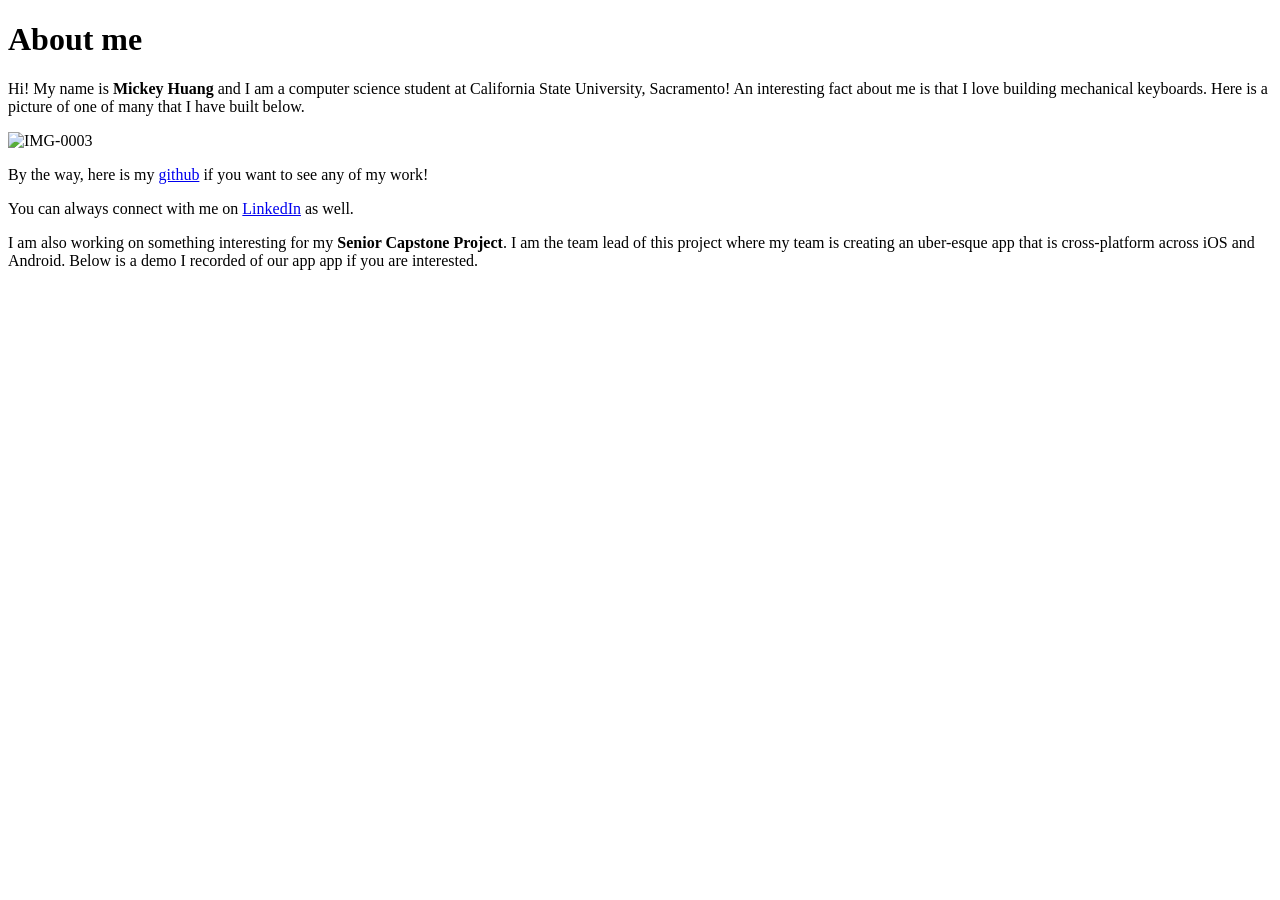
==== index.html @ 004abfe2 "Create index.html First Commit!" ====
<!DOCTYPE html>
<html>

<head>
    <meta charset="utf-8">
    <title>Mickey Huang</title>
</head>

<body>
    <h1>About me</h1>
    <p>Hi! My name is <strong>Mickey Huang</strong> and I am a computer science student at California State
        University, Sacramento! An interesting fact about me is that I love building mechanical keyboards. Here is a
        picture of one of many that I have built below.</p>
    <img src="https://i.ibb.co/Bz7Yy6D/IMG-0003.jpg" alt="IMG-0003" border="0">
    <p>By the way, here is my <a href="https://github.com/huangmickey">github</a> if you want to see any of my work!</p>
    <p>You can always connect with me on <a href="https://www.linkedin.com/in/huang-mickey/">LinkedIn</a> as well.</p>

    <p>I am also working on something interesting for my <strong>Senior Capstone Project</strong>. I am the team lead of
        this project where my team is creating an uber-esque app that is cross-platform across iOS and Android. Below is
        a demo I recorded of our app app if you are interested.</p>

    <iframe width="560" height="315" src="https://www.youtube.com/embed/jEbIH8IKfWo" frameborder="0"
        allow="accelerometer; autoplay; encrypted-media; gyroscope; picture-in-picture" allowfullscreen></iframe>

</body>



</html>
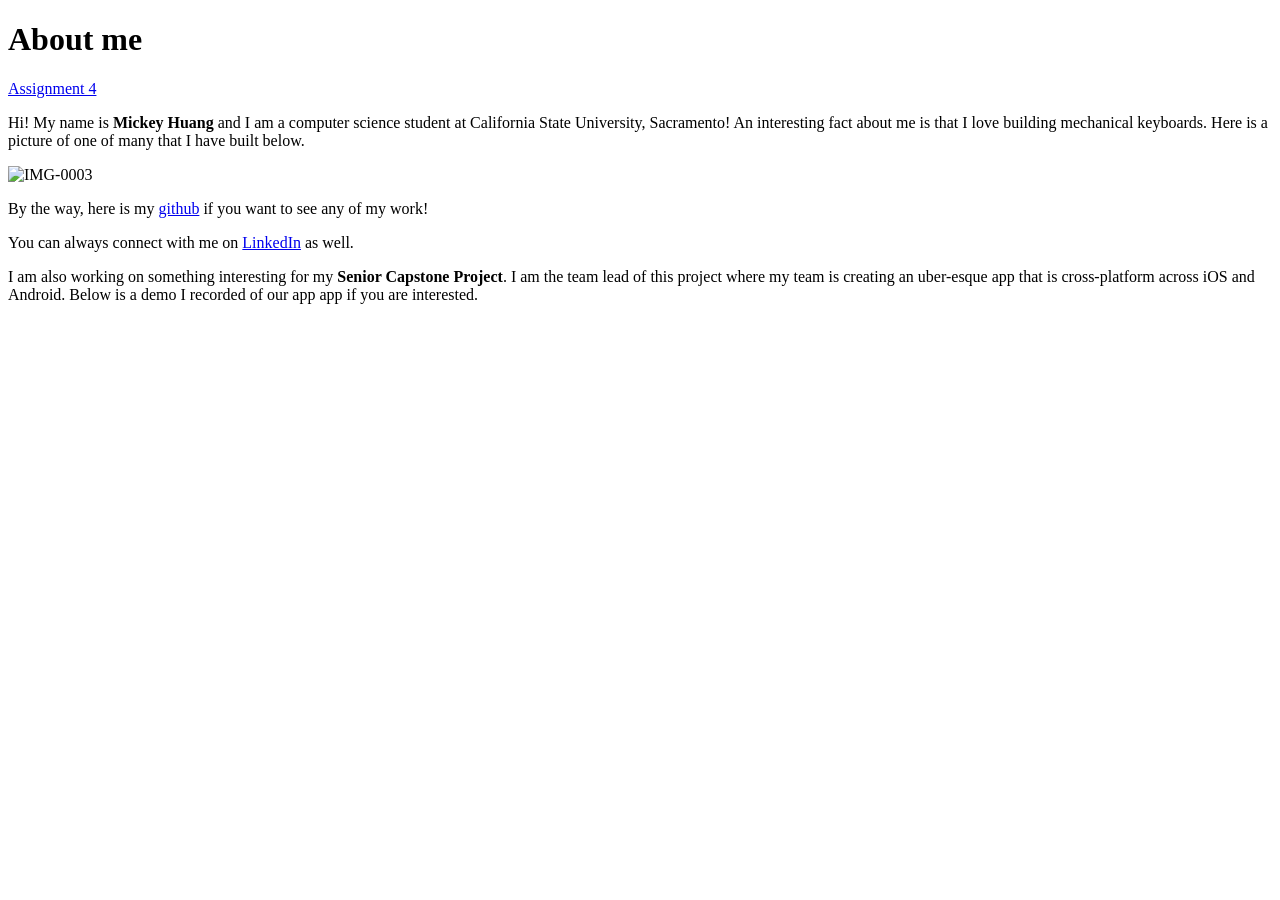
==== commit 5fcbd8e7: "Assignment 4 Completed" ====
--- a/index.html
+++ b/index.html
@@ -8,6 +8,7 @@
 
 <body>
     <h1>About me</h1>
+    <a href="./fancifymytext.html">Assignment 4</a>
     <p>Hi! My name is <strong>Mickey Huang</strong> and I am a computer science student at California State
         University, Sacramento! An interesting fact about me is that I love building mechanical keyboards. Here is a
         picture of one of many that I have built below.</p>
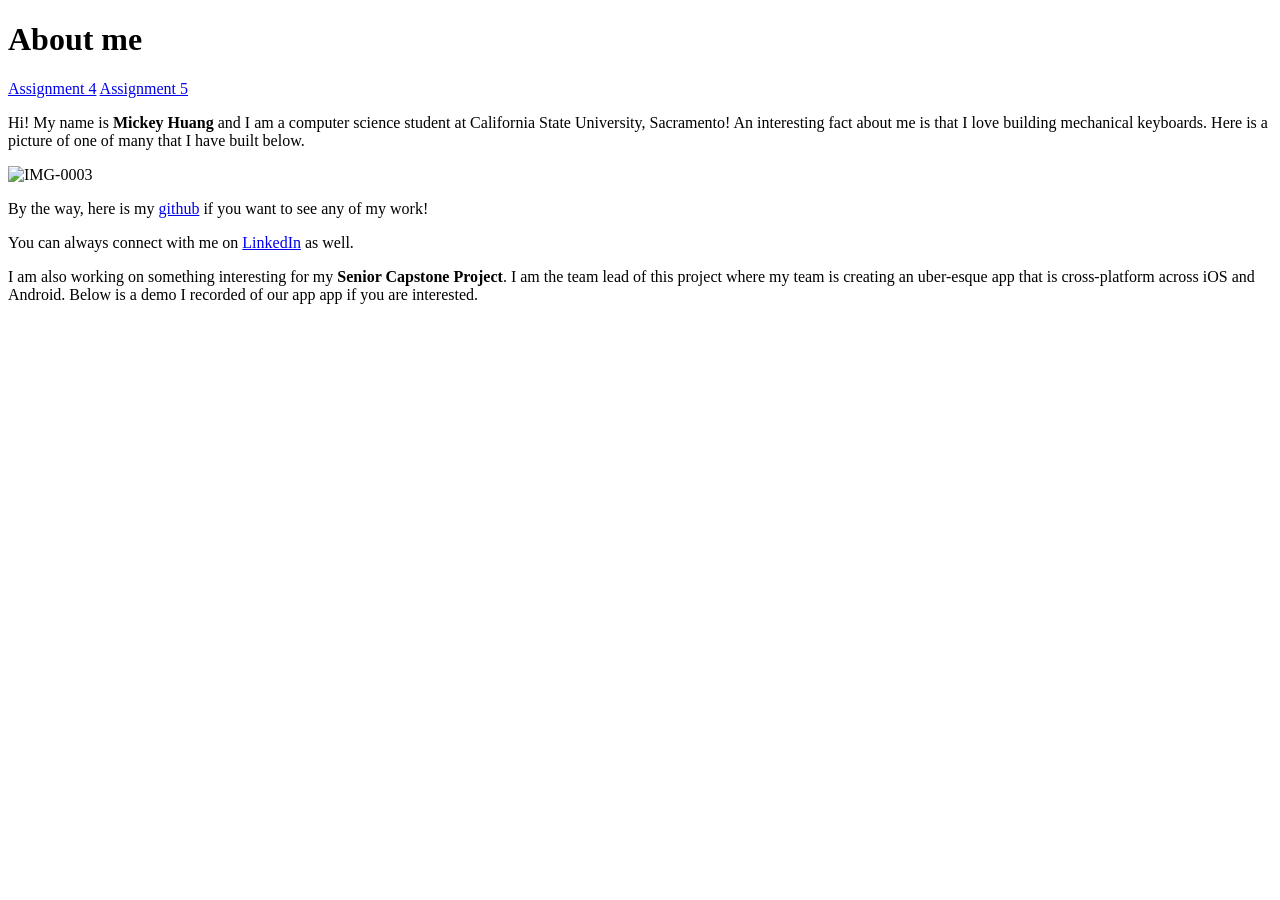
==== commit c77eaeb8: "Assignment 5 Completed" ====
--- a/index.html
+++ b/index.html
@@ -9,6 +9,7 @@
 <body>
     <h1>About me</h1>
     <a href="./fancifymytext.html">Assignment 4</a>
+    <a href="./encrypt-it.html">Assignment 5</a>
     <p>Hi! My name is <strong>Mickey Huang</strong> and I am a computer science student at California State
         University, Sacramento! An interesting fact about me is that I love building mechanical keyboards. Here is a
         picture of one of many that I have built below.</p>
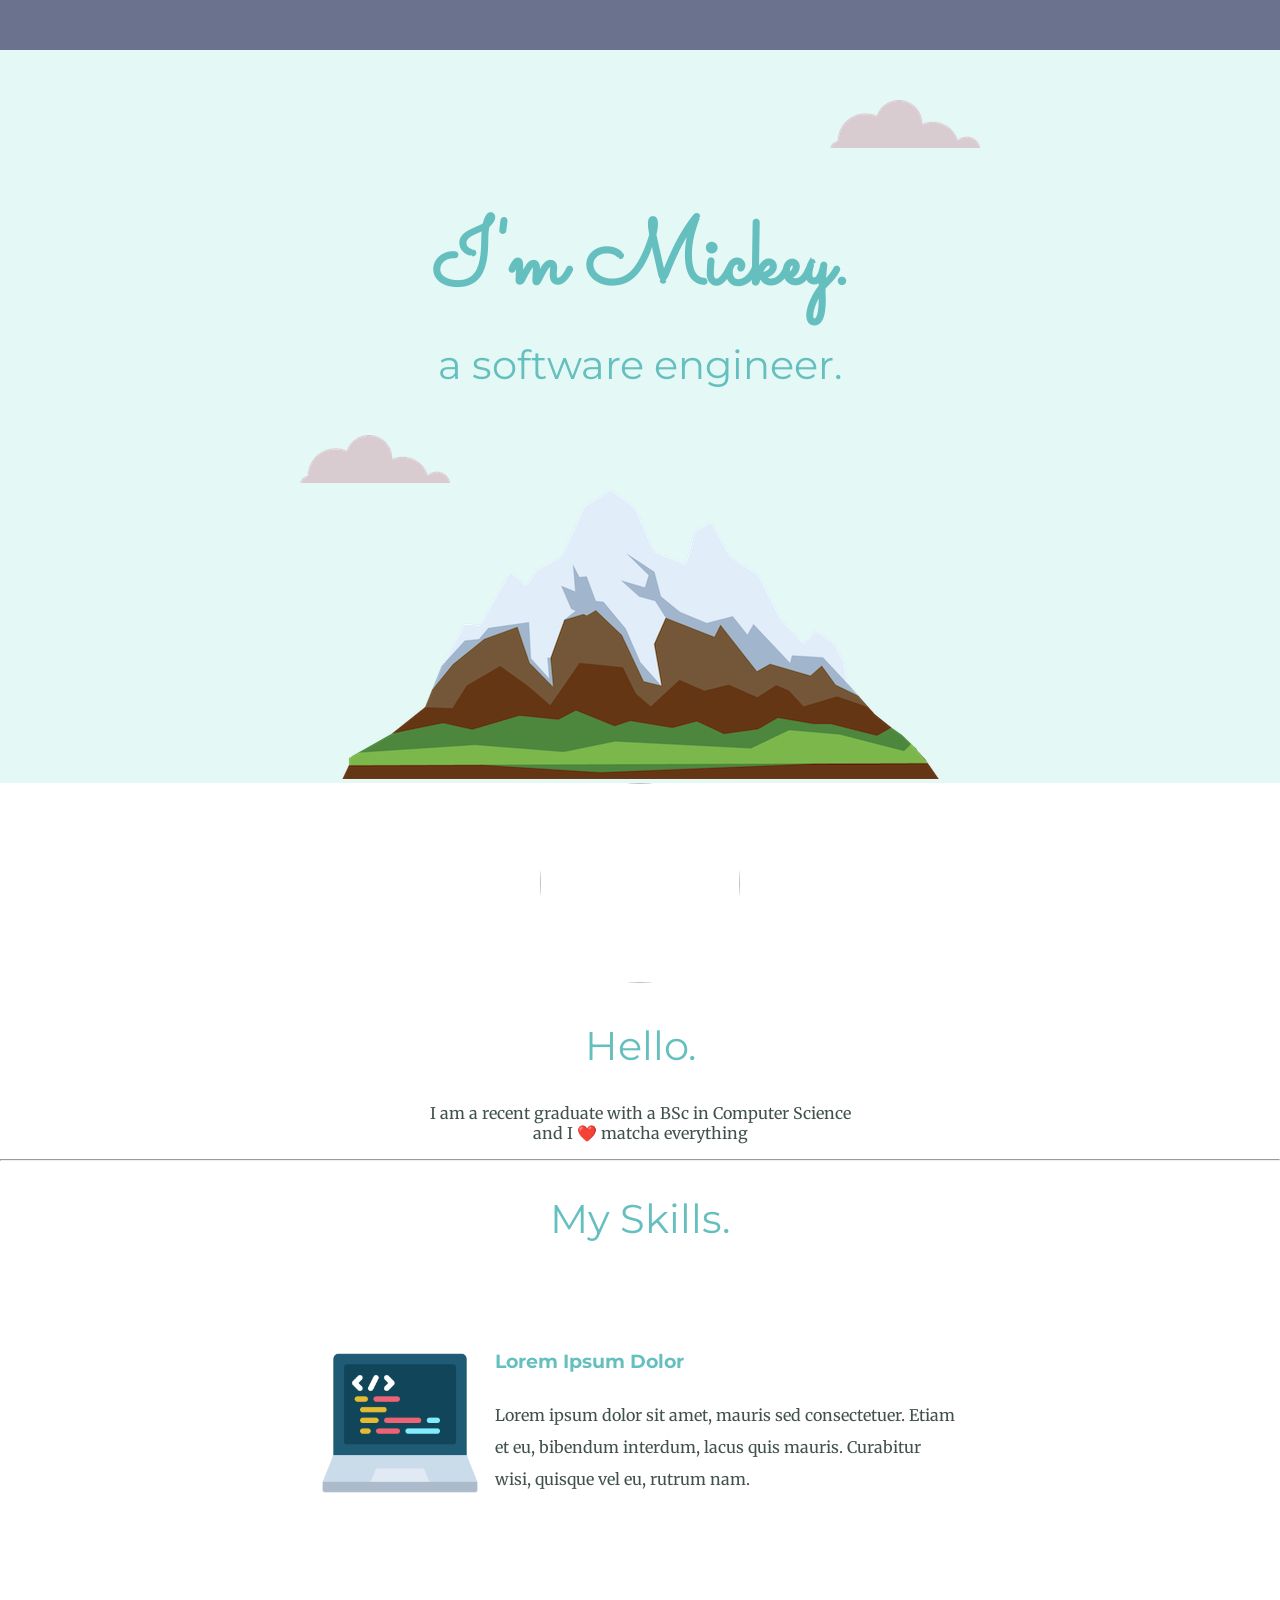
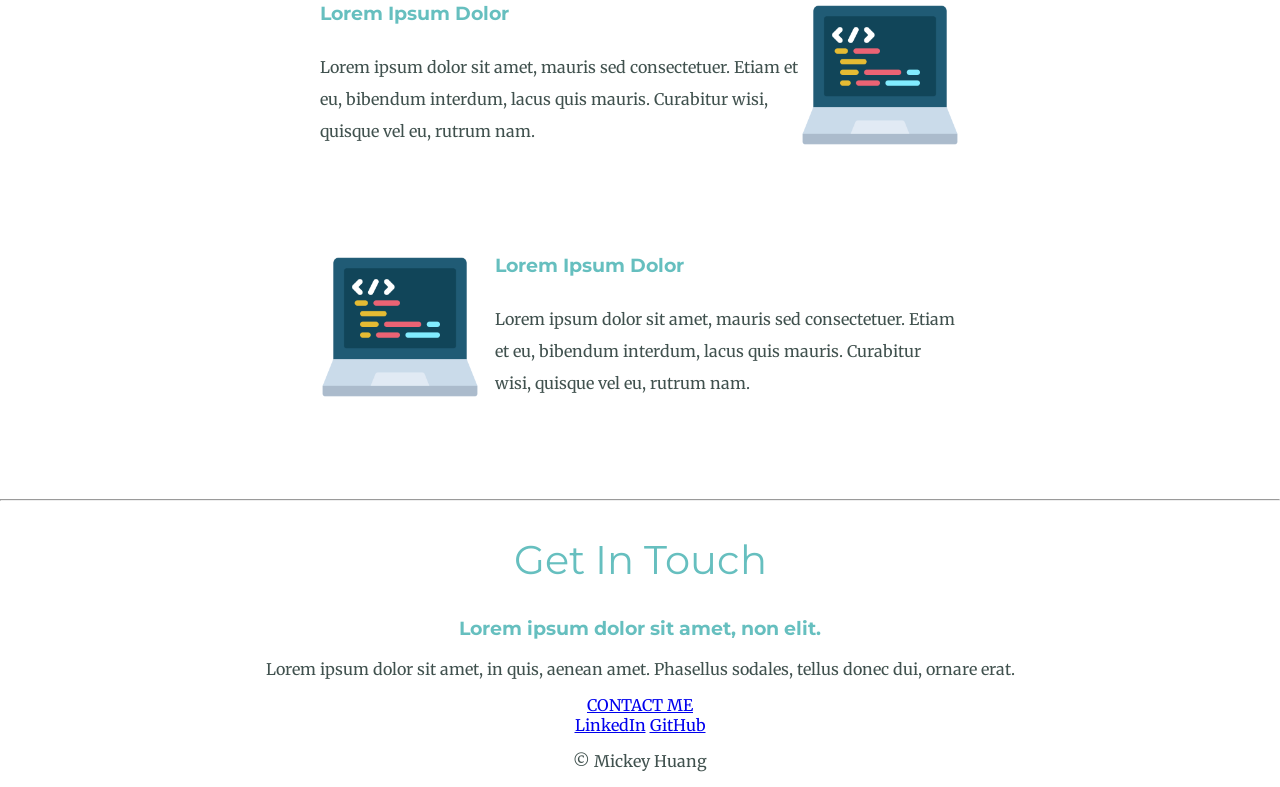
==== commit c2a3e20a: "initial files" ====
--- a/index.html
+++ b/index.html
@@ -1,31 +1,75 @@
 <!DOCTYPE html>
-<html>
+<html lang="en">
 
-<head>
-    <meta charset="utf-8">
+  <head>
+    <meta charset="UTF-8">
+    <meta http-equiv="X-UA-Compatible" content="IE=edge">
+    <meta name="viewport" content="width=device-width, initial-scale=1.0">
     <title>Mickey Huang</title>
-</head>
+    <link rel="stylesheet" type="text/css" href="css/styles.css">
+    <link rel="icon" href="favicon.ico">
+    <link rel="preconnect" href="https://fonts.googleapis.com">
+    <link rel="preconnect" href="https://fonts.gstatic.com" crossorigin>
+    <link href="https://fonts.googleapis.com/css2?family=Merriweather&family=Montserrat&family=Sacramento&display=swap"
+      rel="stylesheet">
+  </head>
 
-<body>
-    <h1>About me</h1>
-    <a href="./fancifymytext.html">Assignment 4</a>
-    <a href="./encrypt-it.html">Assignment 5</a>
-    <p>Hi! My name is <strong>Mickey Huang</strong> and I am a computer science student at California State
-        University, Sacramento! An interesting fact about me is that I love building mechanical keyboards. Here is a
-        picture of one of many that I have built below.</p>
-    <img src="https://i.ibb.co/Bz7Yy6D/IMG-0003.jpg" alt="IMG-0003" border="0">
-    <p>By the way, here is my <a href="https://github.com/huangmickey">github</a> if you want to see any of my work!</p>
-    <p>You can always connect with me on <a href="https://www.linkedin.com/in/huang-mickey/">LinkedIn</a> as well.</p>
+  <body>
+    <div class="nav-bar">
 
-    <p>I am also working on something interesting for my <strong>Senior Capstone Project</strong>. I am the team lead of
-        this project where my team is creating an uber-esque app that is cross-platform across iOS and Android. Below is
-        a demo I recorded of our app app if you are interested.</p>
+    </div>
+    <div class="top-container">
+      <img class="top-cloud" src="images/cloud.png" alt="clouds">
+      <h1>I'm Mickey.</h1>
+      <h2>a software engineer.</h2>
+      <img class="bottom-cloud" src="images/cloud.png" alt="clouds">
+      <img class="mountain" src="images/mountain.png" alt="mountain">
+    </div>
 
-    <iframe width="560" height="315" src="https://www.youtube.com/embed/jEbIH8IKfWo" frameborder="0"
-        allow="accelerometer; autoplay; encrypted-media; gyroscope; picture-in-picture" allowfullscreen></iframe>
-
-</body>
+    <div class="middle-container">
+      <div class="profile">
+        <img class="profile-pic" src="images/profile.png" alt="">
+        <h2>Hello.</h2>
+        <p>I am a recent graduate with a BSc in Computer Science <br> and I ❤️ matcha everything</p>
+      </div>
+      <hr>
+      <div class="skills">
+        <h2>My Skills.</h2>
+        <div class="skill-row">
+          <img class="skills-img-1" src="images/programming.png" alt="">
+          <h3>Lorem Ipsum Dolor</h3>
+          <p>Lorem ipsum dolor sit amet, mauris sed consectetuer. Etiam et eu, bibendum interdum, lacus quis mauris.
+            Curabitur wisi, quisque vel eu, rutrum nam.</p>
+        </div>
+        <div class="skill-row">
+          <img class="skills-img-2" src="images/programming.png" alt="">
+          <h3>Lorem Ipsum Dolor</h3>
+          <p>Lorem ipsum dolor sit amet, mauris sed consectetuer. Etiam et eu, bibendum interdum, lacus quis mauris.
+            Curabitur wisi, quisque vel eu, rutrum nam.</p>
+        </div>
+        <div class="skill-row">
+          <img class="skills-img-3" src="images/programming.png" alt="">
+          <h3>Lorem Ipsum Dolor</h3>
+          <p>Lorem ipsum dolor sit amet, mauris sed consectetuer. Etiam et eu, bibendum interdum, lacus quis mauris.
+            Curabitur wisi, quisque vel eu, rutrum nam.</p>
+        </div>
+      </div>
+      <hr>
+      <div class="contact-me">
+        <h2>Get In Touch</h2>
+        <h3>Lorem ipsum dolor sit amet, non elit.</h3>
+        <p>Lorem ipsum dolor sit amet, in quis, aenean amet. Phasellus sodales, tellus donec dui, ornare erat.</p>
+        <a class="btn" href="mailto:name@email.com">CONTACT ME</a>
+      </div>
+    </div>
 
 
+    <div class="bottom-container">
+      <a class="footer-link" href="https://www.linkedin.com/in/huangmickey/">LinkedIn</a>
+      <a class="footer-link" href="https://github.com/huangmickey">GitHub</a>
+      <p>© Mickey Huang</p>
+    </div>
+
+  </body>
 
 </html>
--- a/css/styles.css
+++ b/css/styles.css
@@ -0,0 +1,93 @@
+
+body {
+  max-width: 1440px; 
+	margin: 0 auto !important; 
+	float: none !important; 
+  text-align: center;
+  font-family: 'Merriweather', serif;
+  color: #40514E
+}
+
+h1 {
+  color: #66BFBF;
+  font-size: 5.625rem;
+  margin: 50px auto -25px auto;
+  font-family: 'Sacramento', cursive;
+}
+
+h2 {
+  font-family: 'Montserrat', sans-serif;
+  font-weight: normal;
+  color: #66BFBF;
+  font-size: 2.5rem;
+}
+
+h3 {
+  font-family: 'Montserrat', sans-serif;
+  color: #66BFBF;
+}
+
+.nav-bar {
+  height: 50px;
+  background-color: #6B728E;
+}
+
+.top-container {
+  background-color: #E4F9F5;
+  position: relative;
+  padding-top: 100px;
+}
+
+.middle-container {
+  text-align: center; 
+}
+
+.top-cloud {
+  position: absolute;
+  right: 300px;
+  top: 50px;
+}
+
+.bottom-cloud  {
+  position: absolute;
+  left: 300px;
+  bottom: 300px;
+}
+
+.profile-pic {
+  width: 200px;
+  height: 200px;
+  border-radius: 50%;
+}
+
+.skill-row {
+  width: 50%;
+  margin: 100px auto 100px auto;
+  text-align: left;
+  line-height: 2;
+}
+
+.skills-img-1 {
+  margin-right: 15px;
+  float: left;
+  width: 25%;
+}
+
+.skills-img-2 {
+  float: right;
+  width: 25%;
+}
+
+.skills-img-3 {
+  margin-right: 15px;
+  float: left;
+  width: 25%;
+}
+
+/* .skills-list-container {
+  background-color: aliceblue;
+}
+
+.skills-list {
+  display: inline-block;
+} */
